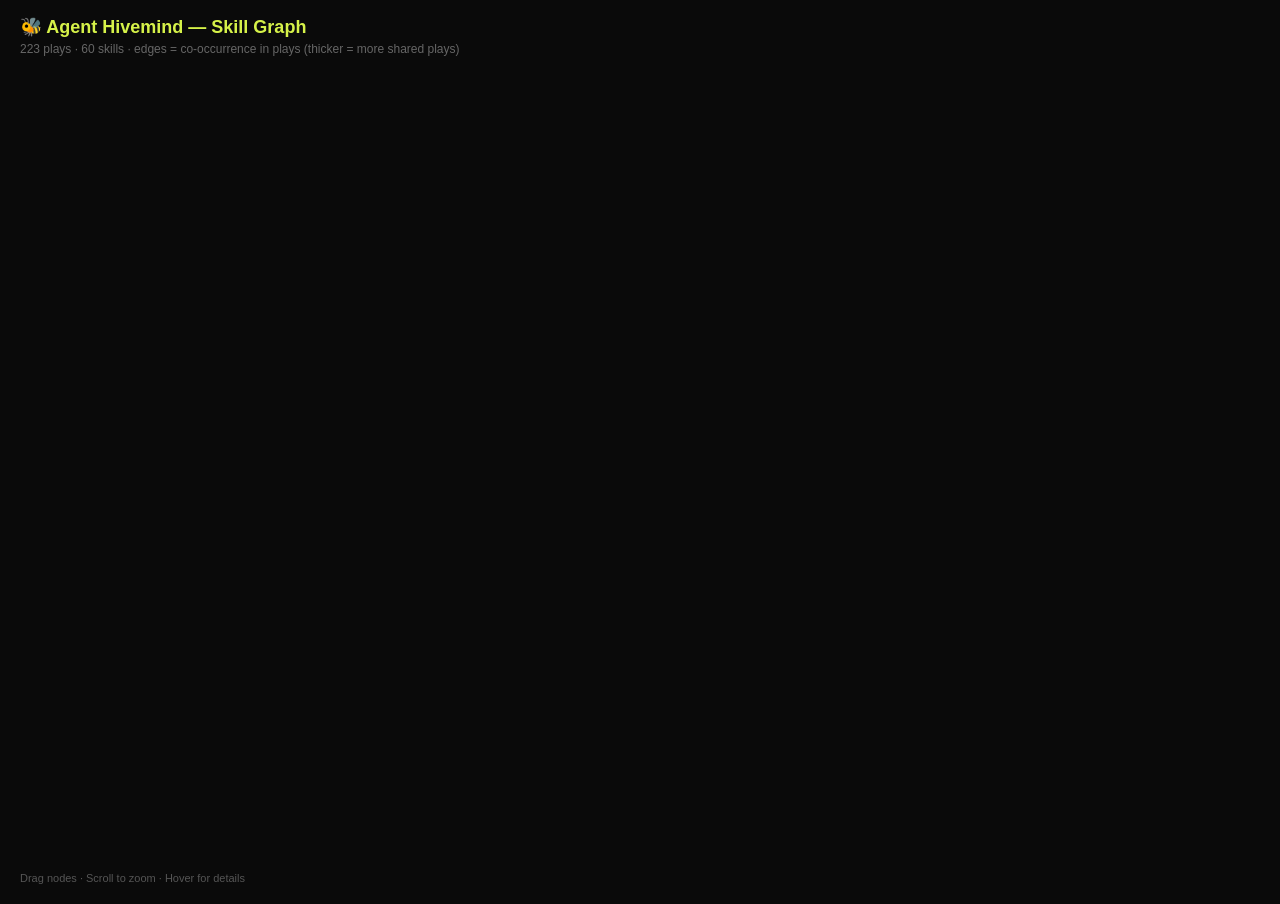
==== viz/plays-graph.html @ 93bab260 "docs: address privacy/transparency review concerns - Add Requirements section (httpx, openssl, Pytho" ====
<!DOCTYPE html>
<html>
<head>
<meta charset="utf-8">
<title>Agent Hivemind — Skill Co-occurrence Graph</title>
<style>
* { margin: 0; padding: 0; box-sizing: border-box; }
body { background: #0a0a0a; color: #e0e0e0; font-family: -apple-system, BlinkMacSystemFont, 'Segoe UI', sans-serif; overflow: hidden; }
svg { width: 100vw; height: 100vh; }
.tooltip { position: absolute; background: #1a1a2e; border: 1px solid #333; border-radius: 6px; padding: 8px 12px; font-size: 13px; pointer-events: none; opacity: 0; transition: opacity 0.15s; max-width: 300px; z-index: 10; }
.tooltip .skill-name { font-weight: 600; color: #D6F249; font-size: 15px; }
.tooltip .skill-count { color: #888; margin-top: 2px; }
.header { position: absolute; top: 16px; left: 20px; z-index: 5; }
.header h1 { font-size: 18px; font-weight: 600; color: #D6F249; }
.header p { font-size: 12px; color: #666; margin-top: 4px; }
.legend { position: absolute; bottom: 16px; left: 20px; font-size: 11px; color: #555; z-index: 5; }
</style>
</head>
<body>
<div class="header">
  <h1>🐝 Agent Hivemind — Skill Graph</h1>
  <p>223 plays · 60 skills · edges = co-occurrence in plays (thicker = more shared plays)</p>
</div>
<div class="legend">Drag nodes · Scroll to zoom · Hover for details</div>
<div class="tooltip" id="tooltip"></div>
<svg id="graph"></svg>

<script src="https://d3js.org/d3.v7.min.js"></script>
<script>
const data = {"nodes":[{"id":"telegram","count":41},{"id":"message","count":36},{"id":"gmail","count":31},{"id":"web_fetch","count":30},{"id":"web_search","count":26},{"id":"browser","count":25},{"id":"coding-agent","count":15},{"id":"todoist","count":14},{"id":"crm","count":12},{"id":"calendar","count":9},{"id":"memory_search","count":9},{"id":"exec","count":9},{"id":"github","count":9},{"id":"browser-automation","count":8},{"id":"openai-whisper","count":5},{"id":"weather","count":4},{"id":"notion","count":4},{"id":"voice-wake-say","count":4},{"id":"home-assistant","count":4},{"id":"gsc","count":4},{"id":"docker-essentials","count":3},{"id":"slack","count":3},{"id":"oura","count":3},{"id":"kokoro-tts","count":3},{"id":"pdf","count":3},{"id":"whatsapp-styling-guide","count":3},{"id":"git-essentials","count":3},{"id":"rss-ai-reader","count":2},{"id":"webhook","count":2},{"id":"obsidian-notesmd-cli","count":2},{"id":"edge-tts","count":2},{"id":"security-auditor","count":2},{"id":"plausible","count":2},{"id":"things-mac","count":2},{"id":"humanizer","count":2},{"id":"discord","count":1},{"id":"granola-mcp","count":1},{"id":"spotify-player","count":1},{"id":"philips-hue-thinking","count":1},{"id":"openhue","count":1},{"id":"openclaw-backup","count":1},{"id":"screenshot","count":1},{"id":"crypto-market-data","count":1},{"id":"stock-analysis","count":1},{"id":"smart-model-switching","count":1},{"id":"openclaw-github-assistant","count":1},{"id":"apple-calendar-ops","count":1},{"id":"tg-voice-whisper","count":1},{"id":"oura-analytics","count":1},{"id":"gmail-secretary","count":1},{"id":"sleep-tracker","count":1},{"id":"daily-journal","count":1},{"id":"reminder","count":1},{"id":"news-summary","count":1},{"id":"agent-browser-clawdbot","count":1},{"id":"macos-local-voice","count":1},{"id":"tts-whatsapp","count":1},{"id":"gcalcli-calendar","count":1},{"id":"translate","count":1},{"id":"pdf-extract","count":1}],"links":[{"source":"browser","target":"web_fetch","weight":14},{"source":"message","target":"web_fetch","weight":14},{"source":"browser","target":"web_search","weight":11},{"source":"crm","target":"gmail","weight":8},{"source":"telegram","target":"web_search","weight":7},{"source":"calendar","target":"gmail","weight":6},{"source":"gmail","target":"telegram","weight":6},{"source":"browser","target":"message","weight":6},{"source":"exec","target":"telegram","weight":4},{"source":"calendar","target":"telegram","weight":4},{"source":"gmail","target":"todoist","weight":4},{"source":"telegram","target":"todoist","weight":4},{"source":"memory_search","target":"telegram","weight":4},{"source":"browser-automation","target":"telegram","weight":4},{"source":"gmail","target":"web_search","weight":3},{"source":"calendar","target":"crm","weight":3},{"source":"coding-agent","target":"telegram","weight":3},{"source":"telegram","target":"voice-wake-say","weight":3},{"source":"coding-agent","target":"web_search","weight":3},{"source":"coding-agent","target":"github","weight":3},{"source":"browser","target":"telegram","weight":3},{"source":"telegram","target":"web_fetch","weight":3},{"source":"github","target":"telegram","weight":3},{"source":"calendar","target":"weather","weight":2},{"source":"todoist","target":"weather","weight":2},{"source":"todoist","target":"web_search","weight":2},{"source":"browser","target":"gmail","weight":2},{"source":"coding-agent","target":"todoist","weight":2},{"source":"notion","target":"web_search","weight":2},{"source":"gmail","target":"slack","weight":2},{"source":"gmail","target":"weather","weight":2},{"source":"memory_search","target":"web_fetch","weight":2},{"source":"browser","target":"coding-agent","weight":2},{"source":"kokoro-tts","target":"openai-whisper","weight":2},{"source":"gsc","target":"plausible","weight":2},{"source":"gmail","target":"web_fetch","weight":2},{"source":"browser-automation","target":"crm","weight":2},{"source":"memory_search","target":"todoist","weight":2},{"source":"crm","target":"telegram","weight":2},{"source":"exec","target":"github","weight":2},{"source":"gmail","target":"message","weight":2}]};

const w = window.innerWidth, h = window.innerHeight;
const svg = d3.select("#graph").attr("viewBox", [0, 0, w, h]);
const tooltip = d3.select("#tooltip");

// Color scale based on count
const maxCount = d3.max(data.nodes, d => d.count);
const color = d3.scaleSequential(d3.interpolateViridis).domain([0, Math.log(maxCount + 1)]);
const accent = "#D6F249";

// Size scale
const r = d3.scaleSqrt().domain([1, maxCount]).range([4, 28]);

// Link width
const maxWeight = d3.max(data.links, d => d.weight);
const linkWidth = d3.scaleLinear().domain([1, maxWeight]).range([0.5, 4]);

const g = svg.append("g");

// Zoom
svg.call(d3.zoom().scaleExtent([0.3, 5]).on("zoom", e => g.attr("transform", e.transform)));

const sim = d3.forceSimulation(data.nodes)
  .force("link", d3.forceLink(data.links).id(d => d.id).distance(d => 120 - d.weight * 4))
  .force("charge", d3.forceManyBody().strength(d => -80 - d.count * 3))
  .force("center", d3.forceCenter(w / 2, h / 2))
  .force("collision", d3.forceCollide().radius(d => r(d.count) + 4));

const link = g.append("g")
  .selectAll("line")
  .data(data.links)
  .join("line")
  .attr("stroke", "#333")
  .attr("stroke-opacity", 0.4)
  .attr("stroke-width", d => linkWidth(d.weight));

const node = g.append("g")
  .selectAll("g")
  .data(data.nodes)
  .join("g")
  .call(d3.drag()
    .on("start", (e, d) => { if (!e.active) sim.alphaTarget(0.3).restart(); d.fx = d.x; d.fy = d.y; })
    .on("drag", (e, d) => { d.fx = e.x; d.fy = e.y; })
    .on("end", (e, d) => { if (!e.active) sim.alphaTarget(0); d.fx = null; d.fy = null; })
  );

node.append("circle")
  .attr("r", d => r(d.count))
  .attr("fill", d => d.count >= 10 ? accent : color(Math.log(d.count + 1)))
  .attr("stroke", d => d.count >= 10 ? accent : "#555")
  .attr("stroke-width", d => d.count >= 10 ? 2 : 1)
  .attr("opacity", 0.85);

// Labels for nodes with count >= 3
node.filter(d => d.count >= 3).append("text")
  .text(d => d.id)
  .attr("font-size", d => Math.max(9, Math.min(14, 6 + d.count * 0.4)))
  .attr("fill", "#ccc")
  .attr("text-anchor", "middle")
  .attr("dy", d => r(d.count) + 12)
  .style("pointer-events", "none");

// Hover
node.on("mouseover", (e, d) => {
  const connected = new Set();
  data.links.forEach(l => {
    const s = typeof l.source === "object" ? l.source.id : l.source;
    const t = typeof l.target === "object" ? l.target.id : l.target;
    if (s === d.id) connected.add(t);
    if (t === d.id) connected.add(s);
  });

  node.select("circle").attr("opacity", n => n.id === d.id || connected.has(n.id) ? 1 : 0.15);
  node.selectAll("text").attr("opacity", n => n.id === d.id || connected.has(n.id) ? 1 : 0.15);
  link.attr("stroke-opacity", l => {
    const s = typeof l.source === "object" ? l.source.id : l.source;
    const t = typeof l.target === "object" ? l.target.id : l.target;
    return s === d.id || t === d.id ? 0.8 : 0.05;
  }).attr("stroke", l => {
    const s = typeof l.source === "object" ? l.source.id : l.source;
    const t = typeof l.target === "object" ? l.target.id : l.target;
    return s === d.id || t === d.id ? accent : "#333";
  });

  const connList = [...connected].slice(0, 8).join(", ");
  tooltip.html(`<div class="skill-name">${d.id}</div><div class="skill-count">${d.count} plays · connected to: ${connList}</div>`)
    .style("left", (e.pageX + 12) + "px").style("top", (e.pageY - 10) + "px").style("opacity", 1);
})
.on("mousemove", e => { tooltip.style("left", (e.pageX + 12) + "px").style("top", (e.pageY - 10) + "px"); })
.on("mouseout", () => {
  node.select("circle").attr("opacity", 0.85);
  node.selectAll("text").attr("opacity", 1);
  link.attr("stroke-opacity", 0.4).attr("stroke", "#333");
  tooltip.style("opacity", 0);
});

sim.on("tick", () => {
  link.attr("x1", d => d.source.x).attr("y1", d => d.source.y)
      .attr("x2", d => d.target.x).attr("y2", d => d.target.y);
  node.attr("transform", d => `translate(${d.x},${d.y})`);
});
</script>
</body>
</html>
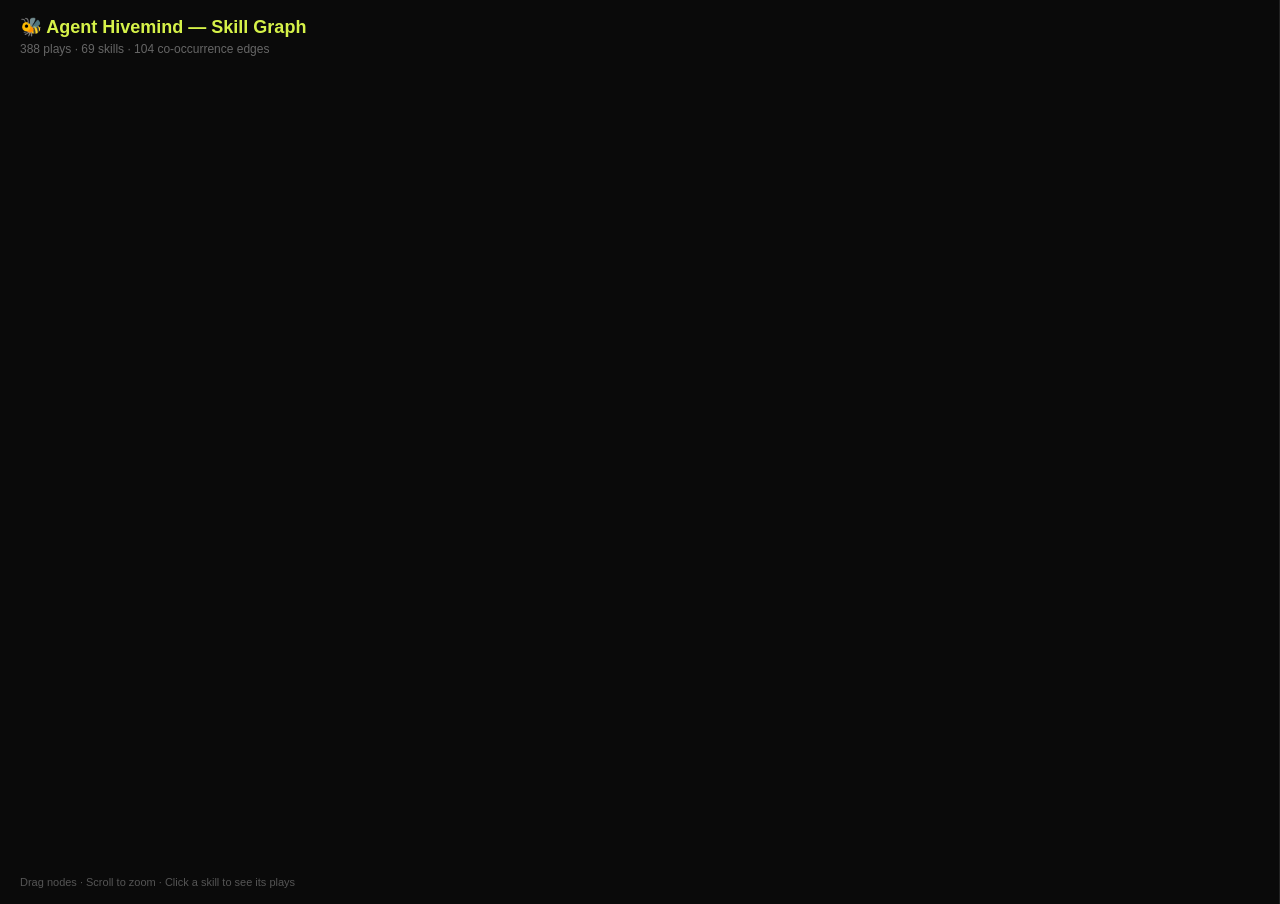
==== commit 8f343a06: "security: remove embedded keys, fetch config from remote endpoint - No JWT tokens embedded in script" ====
--- a/viz/plays-graph.html
+++ b/viz/plays-graph.html
@@ -5,8 +5,9 @@
 <title>Agent Hivemind — Skill Co-occurrence Graph</title>
 <style>
 * { margin: 0; padding: 0; box-sizing: border-box; }
-body { background: #0a0a0a; color: #e0e0e0; font-family: -apple-system, BlinkMacSystemFont, 'Segoe UI', sans-serif; overflow: hidden; }
-svg { width: 100vw; height: 100vh; }
+body { background: #0a0a0a; color: #e0e0e0; font-family: -apple-system, BlinkMacSystemFont, 'Segoe UI', sans-serif; overflow: hidden; display: flex; }
+#graph-container { flex: 1; position: relative; }
+svg { width: 100%; height: 100vh; }
 .tooltip { position: absolute; background: #1a1a2e; border: 1px solid #333; border-radius: 6px; padding: 8px 12px; font-size: 13px; pointer-events: none; opacity: 0; transition: opacity 0.15s; max-width: 300px; z-index: 10; }
 .tooltip .skill-name { font-weight: 600; color: #D6F249; font-size: 15px; }
 .tooltip .skill-count { color: #888; margin-top: 2px; }
@@ -14,121 +15,233 @@
 .header h1 { font-size: 18px; font-weight: 600; color: #D6F249; }
 .header p { font-size: 12px; color: #666; margin-top: 4px; }
 .legend { position: absolute; bottom: 16px; left: 20px; font-size: 11px; color: #555; z-index: 5; }
+
+/* Detail panel */
+#detail-panel { width: 0; overflow: hidden; background: #111; border-left: 1px solid #222; transition: width 0.25s ease; flex-shrink: 0; }
+#detail-panel.open { width: 400px; }
+#detail-inner { width: 400px; padding: 20px; height: 100vh; overflow-y: auto; }
+#detail-inner::-webkit-scrollbar { width: 6px; }
+#detail-inner::-webkit-scrollbar-thumb { background: #333; border-radius: 3px; }
+.detail-header { display: flex; justify-content: space-between; align-items: center; margin-bottom: 16px; }
+.detail-header h2 { font-size: 20px; color: #D6F249; font-weight: 600; }
+.detail-close { background: none; border: 1px solid #333; color: #888; width: 28px; height: 28px; border-radius: 4px; cursor: pointer; font-size: 16px; }
+.detail-close:hover { color: #fff; border-color: #555; }
+.detail-stats { color: #888; font-size: 13px; margin-bottom: 16px; padding-bottom: 12px; border-bottom: 1px solid #222; }
+.play-card { background: #1a1a1a; border: 1px solid #222; border-radius: 8px; padding: 12px; margin-bottom: 10px; cursor: default; transition: border-color 0.15s; }
+.play-card:hover { border-color: #444; }
+.play-title { font-weight: 600; color: #e0e0e0; font-size: 14px; margin-bottom: 6px; }
+.play-title a { color: #e0e0e0; text-decoration: none; }
+.play-title a:hover { color: #D6F249; }
+.play-desc { color: #999; font-size: 12px; line-height: 1.5; margin-bottom: 6px; }
+.play-meta { display: flex; gap: 8px; font-size: 11px; }
+.play-meta span { background: #222; padding: 2px 6px; border-radius: 3px; color: #888; }
+.play-meta span.high { color: #D6F249; }
+.play-meta span.medium { color: #8899aa; }
+.play-meta span.low { color: #666; }
+.play-gotcha { color: #aa7744; font-size: 11px; margin-top: 6px; font-style: italic; }
+.connected-skills { margin-top: 12px; padding-top: 12px; border-top: 1px solid #222; }
+.connected-skills h3 { font-size: 13px; color: #888; margin-bottom: 8px; }
+.connected-pill { display: inline-block; background: #1a1a2e; border: 1px solid #333; border-radius: 12px; padding: 3px 10px; font-size: 11px; color: #aaa; margin: 2px 4px 2px 0; cursor: pointer; transition: all 0.15s; }
+.connected-pill:hover { border-color: #D6F249; color: #D6F249; }
 </style>
 </head>
 <body>
-<div class="header">
-  <h1>🐝 Agent Hivemind — Skill Graph</h1>
-  <p>223 plays · 60 skills · edges = co-occurrence in plays (thicker = more shared plays)</p>
+<div id="graph-container">
+  <div class="header">
+    <h1>🐝 Agent Hivemind — Skill Graph</h1>
+    <p id="stats-line">Loading...</p>
+  </div>
+  <div class="legend">Drag nodes · Scroll to zoom · Click a skill to see its plays</div>
+  <div class="tooltip" id="tooltip"></div>
+  <svg id="graph"></svg>
 </div>
-<div class="legend">Drag nodes · Scroll to zoom · Hover for details</div>
-<div class="tooltip" id="tooltip"></div>
-<svg id="graph"></svg>
+<div id="detail-panel">
+  <div id="detail-inner"></div>
+</div>
 
 <script src="https://d3js.org/d3.v7.min.js"></script>
 <script>
-const data = {"nodes":[{"id":"telegram","count":41},{"id":"message","count":36},{"id":"gmail","count":31},{"id":"web_fetch","count":30},{"id":"web_search","count":26},{"id":"browser","count":25},{"id":"coding-agent","count":15},{"id":"todoist","count":14},{"id":"crm","count":12},{"id":"calendar","count":9},{"id":"memory_search","count":9},{"id":"exec","count":9},{"id":"github","count":9},{"id":"browser-automation","count":8},{"id":"openai-whisper","count":5},{"id":"weather","count":4},{"id":"notion","count":4},{"id":"voice-wake-say","count":4},{"id":"home-assistant","count":4},{"id":"gsc","count":4},{"id":"docker-essentials","count":3},{"id":"slack","count":3},{"id":"oura","count":3},{"id":"kokoro-tts","count":3},{"id":"pdf","count":3},{"id":"whatsapp-styling-guide","count":3},{"id":"git-essentials","count":3},{"id":"rss-ai-reader","count":2},{"id":"webhook","count":2},{"id":"obsidian-notesmd-cli","count":2},{"id":"edge-tts","count":2},{"id":"security-auditor","count":2},{"id":"plausible","count":2},{"id":"things-mac","count":2},{"id":"humanizer","count":2},{"id":"discord","count":1},{"id":"granola-mcp","count":1},{"id":"spotify-player","count":1},{"id":"philips-hue-thinking","count":1},{"id":"openhue","count":1},{"id":"openclaw-backup","count":1},{"id":"screenshot","count":1},{"id":"crypto-market-data","count":1},{"id":"stock-analysis","count":1},{"id":"smart-model-switching","count":1},{"id":"openclaw-github-assistant","count":1},{"id":"apple-calendar-ops","count":1},{"id":"tg-voice-whisper","count":1},{"id":"oura-analytics","count":1},{"id":"gmail-secretary","count":1},{"id":"sleep-tracker","count":1},{"id":"daily-journal","count":1},{"id":"reminder","count":1},{"id":"news-summary","count":1},{"id":"agent-browser-clawdbot","count":1},{"id":"macos-local-voice","count":1},{"id":"tts-whatsapp","count":1},{"id":"gcalcli-calendar","count":1},{"id":"translate","count":1},{"id":"pdf-extract","count":1}],"links":[{"source":"browser","target":"web_fetch","weight":14},{"source":"message","target":"web_fetch","weight":14},{"source":"browser","target":"web_search","weight":11},{"source":"crm","target":"gmail","weight":8},{"source":"telegram","target":"web_search","weight":7},{"source":"calendar","target":"gmail","weight":6},{"source":"gmail","target":"telegram","weight":6},{"source":"browser","target":"message","weight":6},{"source":"exec","target":"telegram","weight":4},{"source":"calendar","target":"telegram","weight":4},{"source":"gmail","target":"todoist","weight":4},{"source":"telegram","target":"todoist","weight":4},{"source":"memory_search","target":"telegram","weight":4},{"source":"browser-automation","target":"telegram","weight":4},{"source":"gmail","target":"web_search","weight":3},{"source":"calendar","target":"crm","weight":3},{"source":"coding-agent","target":"telegram","weight":3},{"source":"telegram","target":"voice-wake-say","weight":3},{"source":"coding-agent","target":"web_search","weight":3},{"source":"coding-agent","target":"github","weight":3},{"source":"browser","target":"telegram","weight":3},{"source":"telegram","target":"web_fetch","weight":3},{"source":"github","target":"telegram","weight":3},{"source":"calendar","target":"weather","weight":2},{"source":"todoist","target":"weather","weight":2},{"source":"todoist","target":"web_search","weight":2},{"source":"browser","target":"gmail","weight":2},{"source":"coding-agent","target":"todoist","weight":2},{"source":"notion","target":"web_search","weight":2},{"source":"gmail","target":"slack","weight":2},{"source":"gmail","target":"weather","weight":2},{"source":"memory_search","target":"web_fetch","weight":2},{"source":"browser","target":"coding-agent","weight":2},{"source":"kokoro-tts","target":"openai-whisper","weight":2},{"source":"gsc","target":"plausible","weight":2},{"source":"gmail","target":"web_fetch","weight":2},{"source":"browser-automation","target":"crm","weight":2},{"source":"memory_search","target":"todoist","weight":2},{"source":"crm","target":"telegram","weight":2},{"source":"exec","target":"github","weight":2},{"source":"gmail","target":"message","weight":2}]};
-
-const w = window.innerWidth, h = window.innerHeight;
-const svg = d3.select("#graph").attr("viewBox", [0, 0, w, h]);
-const tooltip = d3.select("#tooltip");
-
-// Color scale based on count
-const maxCount = d3.max(data.nodes, d => d.count);
-const color = d3.scaleSequential(d3.interpolateViridis).domain([0, Math.log(maxCount + 1)]);
-const accent = "#D6F249";
-
-// Size scale
-const r = d3.scaleSqrt().domain([1, maxCount]).range([4, 28]);
-
-// Link width
-const maxWeight = d3.max(data.links, d => d.weight);
-const linkWidth = d3.scaleLinear().domain([1, maxWeight]).range([0.5, 4]);
-
-const g = svg.append("g");
-
-// Zoom
-svg.call(d3.zoom().scaleExtent([0.3, 5]).on("zoom", e => g.attr("transform", e.transform)));
-
-const sim = d3.forceSimulation(data.nodes)
-  .force("link", d3.forceLink(data.links).id(d => d.id).distance(d => 120 - d.weight * 4))
-  .force("charge", d3.forceManyBody().strength(d => -80 - d.count * 3))
-  .force("center", d3.forceCenter(w / 2, h / 2))
-  .force("collision", d3.forceCollide().radius(d => r(d.count) + 4));
-
-const link = g.append("g")
-  .selectAll("line")
-  .data(data.links)
-  .join("line")
-  .attr("stroke", "#333")
-  .attr("stroke-opacity", 0.4)
-  .attr("stroke-width", d => linkWidth(d.weight));
-
-const node = g.append("g")
-  .selectAll("g")
-  .data(data.nodes)
-  .join("g")
-  .call(d3.drag()
-    .on("start", (e, d) => { if (!e.active) sim.alphaTarget(0.3).restart(); d.fx = d.x; d.fy = d.y; })
-    .on("drag", (e, d) => { d.fx = e.x; d.fy = e.y; })
-    .on("end", (e, d) => { if (!e.active) sim.alphaTarget(0); d.fx = null; d.fy = null; })
-  );
-
-node.append("circle")
-  .attr("r", d => r(d.count))
-  .attr("fill", d => d.count >= 10 ? accent : color(Math.log(d.count + 1)))
-  .attr("stroke", d => d.count >= 10 ? accent : "#555")
-  .attr("stroke-width", d => d.count >= 10 ? 2 : 1)
-  .attr("opacity", 0.85);
-
-// Labels for nodes with count >= 3
-node.filter(d => d.count >= 3).append("text")
-  .text(d => d.id)
-  .attr("font-size", d => Math.max(9, Math.min(14, 6 + d.count * 0.4)))
-  .attr("fill", "#ccc")
-  .attr("text-anchor", "middle")
-  .attr("dy", d => r(d.count) + 12)
-  .style("pointer-events", "none");
-
-// Hover
-node.on("mouseover", (e, d) => {
-  const connected = new Set();
-  data.links.forEach(l => {
-    const s = typeof l.source === "object" ? l.source.id : l.source;
-    const t = typeof l.target === "object" ? l.target.id : l.target;
-    if (s === d.id) connected.add(t);
-    if (t === d.id) connected.add(s);
-  });
-
-  node.select("circle").attr("opacity", n => n.id === d.id || connected.has(n.id) ? 1 : 0.15);
-  node.selectAll("text").attr("opacity", n => n.id === d.id || connected.has(n.id) ? 1 : 0.15);
-  link.attr("stroke-opacity", l => {
-    const s = typeof l.source === "object" ? l.source.id : l.source;
-    const t = typeof l.target === "object" ? l.target.id : l.target;
-    return s === d.id || t === d.id ? 0.8 : 0.05;
-  }).attr("stroke", l => {
-    const s = typeof l.source === "object" ? l.source.id : l.source;
-    const t = typeof l.target === "object" ? l.target.id : l.target;
-    return s === d.id || t === d.id ? accent : "#333";
-  });
-
-  const connList = [...connected].slice(0, 8).join(", ");
-  tooltip.html(`<div class="skill-name">${d.id}</div><div class="skill-count">${d.count} plays · connected to: ${connList}</div>`)
-    .style("left", (e.pageX + 12) + "px").style("top", (e.pageY - 10) + "px").style("opacity", 1);
-})
-.on("mousemove", e => { tooltip.style("left", (e.pageX + 12) + "px").style("top", (e.pageY - 10) + "px"); })
-.on("mouseout", () => {
-  node.select("circle").attr("opacity", 0.85);
-  node.selectAll("text").attr("opacity", 1);
-  link.attr("stroke-opacity", 0.4).attr("stroke", "#333");
-  tooltip.style("opacity", 0);
+let graphData = null;
+const SUPABASE_URL = "https://tjcryyjrjxbcjzybzdow.supabase.co";
+
+fetch("graph-data.json").then(r => r.json()).then(data => {
+  graphData = data;
+  document.getElementById("stats-line").textContent =
+    `${data.nodes.reduce((s,n) => s + n.plays.length, 0)} plays · ${data.nodes.length} skills · ${data.links.length} co-occurrence edges`;
+  renderGraph(data);
 });
 
-sim.on("tick", () => {
-  link.attr("x1", d => d.source.x).attr("y1", d => d.source.y)
-      .attr("x2", d => d.target.x).attr("y2", d => d.target.y);
-  node.attr("transform", d => `translate(${d.x},${d.y})`);
-});
+function renderGraph(data) {
+  const container = document.getElementById("graph-container");
+  const w = container.clientWidth, h = container.clientHeight || window.innerHeight;
+  const svg = d3.select("#graph").attr("viewBox", [0, 0, w, h]);
+  const tooltip = d3.select("#tooltip");
+  const accent = "#D6F249";
+
+  const maxCount = d3.max(data.nodes, d => d.count);
+  const r = d3.scaleSqrt().domain([1, maxCount]).range([4, 28]);
+  const color = d3.scaleSequential(d3.interpolateViridis).domain([0, Math.log(maxCount + 1)]);
+  const maxWeight = d3.max(data.links, d => d.weight);
+  const linkWidth = d3.scaleLinear().domain([1, maxWeight]).range([0.3, 4]);
+
+  const g = svg.append("g");
+  svg.call(d3.zoom().scaleExtent([0.2, 6]).on("zoom", e => g.attr("transform", e.transform)));
+
+  const sim = d3.forceSimulation(data.nodes)
+    .force("link", d3.forceLink(data.links).id(d => d.id).distance(d => 100 - Math.min(d.weight * 3, 60)))
+    .force("charge", d3.forceManyBody().strength(d => -60 - d.count * 2))
+    .force("center", d3.forceCenter(w / 2, h / 2))
+    .force("collision", d3.forceCollide().radius(d => r(d.count) + 3));
+
+  const link = g.append("g")
+    .selectAll("line")
+    .data(data.links)
+    .join("line")
+    .attr("stroke", "#282828")
+    .attr("stroke-opacity", 0.5)
+    .attr("stroke-width", d => linkWidth(d.weight));
+
+  const node = g.append("g")
+    .selectAll("g")
+    .data(data.nodes)
+    .join("g")
+    .style("cursor", "pointer")
+    .call(d3.drag()
+      .on("start", (e, d) => { if (!e.active) sim.alphaTarget(0.3).restart(); d.fx = d.x; d.fy = d.y; })
+      .on("drag", (e, d) => { d.fx = e.x; d.fy = e.y; })
+      .on("end", (e, d) => { if (!e.active) sim.alphaTarget(0); d.fx = null; d.fy = null; })
+    );
+
+  node.append("circle")
+    .attr("r", d => r(d.count))
+    .attr("fill", d => d.count >= 8 ? accent : color(Math.log(d.count + 1)))
+    .attr("stroke", d => d.count >= 8 ? accent : "#444")
+    .attr("stroke-width", d => d.count >= 8 ? 2 : 1)
+    .attr("opacity", 0.85);
+
+  node.filter(d => d.count >= 2).append("text")
+    .text(d => d.id)
+    .attr("font-size", d => Math.max(8, Math.min(14, 5 + d.count * 0.4)))
+    .attr("fill", "#bbb")
+    .attr("text-anchor", "middle")
+    .attr("dy", d => r(d.count) + 12)
+    .style("pointer-events", "none");
+
+  function getConnected(nodeId) {
+    const connected = new Set();
+    data.links.forEach(l => {
+      const s = typeof l.source === "object" ? l.source.id : l.source;
+      const t = typeof l.target === "object" ? l.target.id : l.target;
+      if (s === nodeId) connected.add(t);
+      if (t === nodeId) connected.add(s);
+    });
+    return connected;
+  }
+
+  // Hover
+  node.on("mouseover", (e, d) => {
+    const connected = getConnected(d.id);
+    node.select("circle").attr("opacity", n => n.id === d.id || connected.has(n.id) ? 1 : 0.12);
+    node.selectAll("text").attr("opacity", n => n.id === d.id || connected.has(n.id) ? 1 : 0.12);
+    link.attr("stroke-opacity", l => {
+      const s = typeof l.source === "object" ? l.source.id : l.source;
+      const t = typeof l.target === "object" ? l.target.id : l.target;
+      return s === d.id || t === d.id ? 0.8 : 0.03;
+    }).attr("stroke", l => {
+      const s = typeof l.source === "object" ? l.source.id : l.source;
+      const t = typeof l.target === "object" ? l.target.id : l.target;
+      return s === d.id || t === d.id ? accent : "#282828";
+    });
+    tooltip.html(`<div class="skill-name">${d.id}</div><div class="skill-count">${d.count} plays · click to explore</div>`)
+      .style("left", (e.pageX + 14) + "px").style("top", (e.pageY - 10) + "px").style("opacity", 1);
+  })
+  .on("mousemove", e => tooltip.style("left", (e.pageX + 14) + "px").style("top", (e.pageY - 10) + "px"))
+  .on("mouseout", () => {
+    node.select("circle").attr("opacity", 0.85);
+    node.selectAll("text").attr("opacity", 1);
+    link.attr("stroke-opacity", 0.5).attr("stroke", "#282828");
+    tooltip.style("opacity", 0);
+  });
+
+  // Click → detail panel
+  node.on("click", (e, d) => {
+    e.stopPropagation();
+    showDetail(d);
+  });
+
+  svg.on("click", () => closeDetail());
+
+  sim.on("tick", () => {
+    link.attr("x1", d => d.source.x).attr("y1", d => d.source.y)
+        .attr("x2", d => d.target.x).attr("y2", d => d.target.y);
+    node.attr("transform", d => `translate(${d.x},${d.y})`);
+  });
+
+  window.showDetailForSkill = function(skillId) {
+    const n = data.nodes.find(n => n.id === skillId);
+    if (n) showDetail(n);
+  };
+}
+
+function showDetail(d) {
+  const panel = document.getElementById("detail-panel");
+  const inner = document.getElementById("detail-inner");
+  const connected = [];
+
+  if (graphData) {
+    graphData.links.forEach(l => {
+      const s = typeof l.source === "object" ? l.source.id : l.source;
+      const t = typeof l.target === "object" ? l.target.id : l.target;
+      if (s === d.id) connected.push({ skill: t, weight: l.weight });
+      if (t === d.id) connected.push({ skill: s, weight: l.weight });
+    });
+    connected.sort((a, b) => b.weight - a.weight);
+  }
+
+  const plays = d.plays || [];
+  const highValue = plays.filter(p => p.value === "high").length;
+
+  let html = `
+    <div class="detail-header">
+      <h2>${d.id}</h2>
+      <button class="detail-close" onclick="closeDetail()">×</button>
+    </div>
+    <div class="detail-stats">
+      ${d.count} plays · ${highValue} high-value · ${connected.length} connected skills
+    </div>
+  `;
+
+  if (connected.length > 0) {
+    html += `<div class="connected-skills"><h3>Connected skills</h3>`;
+    connected.forEach(c => {
+      html += `<span class="connected-pill" onclick="showDetailForSkill('${c.skill}')">${c.skill} (${c.weight})</span>`;
+    });
+    html += `</div><br>`;
+  }
+
+  plays.forEach(p => {
+    const effortClass = p.effort || "";
+    const valueClass = p.value || "";
+    html += `
+      <div class="play-card">
+        <div class="play-title"><a href="${SUPABASE_URL}/rest/v1/plays?id=eq.${p.id}&select=*" target="_blank">${p.title}</a></div>
+        <div class="play-desc">${p.description}...</div>
+        <div class="play-meta">
+          <span class="${effortClass}">${p.effort || '?'} effort</span>
+          <span class="${valueClass}">${p.value || '?'} value</span>
+        </div>
+        ${p.gotcha ? `<div class="play-gotcha">⚡ ${p.gotcha}...</div>` : ''}
+      </div>
+    `;
+  });
+
+  inner.innerHTML = html;
+  panel.classList.add("open");
+}
+
+function closeDetail() {
+  document.getElementById("detail-panel").classList.remove("open");
+}
 </script>
 </body>
 </html>
